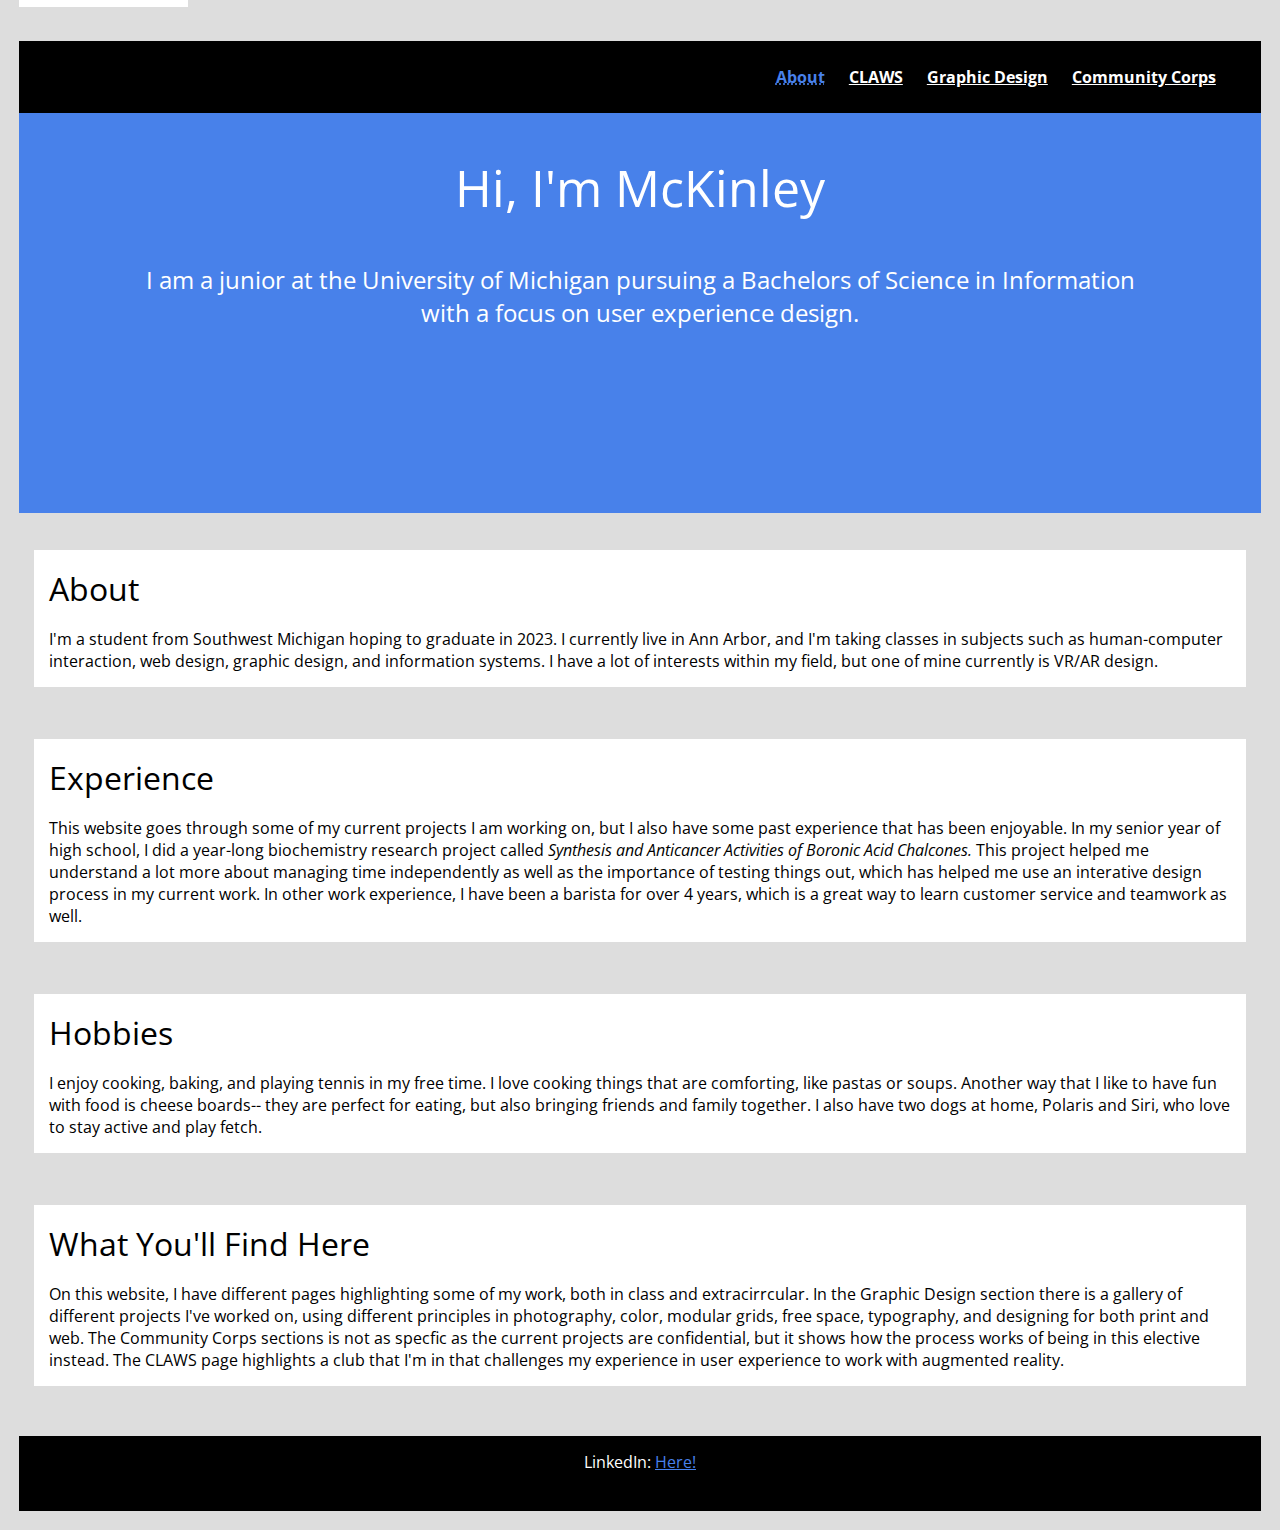
==== index.html @ 68702f16 "Add files via upload" ====
<!DOCTYPE html>
<html lang="en">
  <head>
    <meta charset="utf-8">
    <meta name="viewport" content="width=device-width, initial-scale=1.0">
    <link rel="stylesheet" type="text/css" href="css/html5reset.css">
    <link rel="stylesheet" type="text/css" href= "css/style.css">
    <link href='https://fonts.googleapis.com/css?family=Open%20Sans' rel='stylesheet'>
    <title>McKinley Nadai</title>
  </head>
  <body>
    <div class="skip"><a href="#main">Skip to Main Content</a></div>
    <nav>
        <ul>
          <li><a href="index.html" id = "currentlink">About</a></li>
          <li><a href="claws.html">CLAWS</a></li>
          <li><a href="design.html">Graphic Design</a></li>
          <li><a href="community.html">Community Corps</a></li>
        </ul>
      </nav>
    <main class="container">
      
    <header id="main">
      <h1>Hi, I'm McKinley</h1>
      <p>I am a junior at the University of Michigan pursuing a Bachelors of Science in Information with a focus on user experience design. </p>
    </header>
    
    <div class="about-image">
      <img src="images/about.jpg" alt=""/>
    </div>
    
    <div class="text">
      <h2>About</h2>
      <p>I'm a student from Southwest Michigan hoping to graduate in 2023. I currently live in Ann Arbor, and I'm taking classes in subjects such as human-computer interaction, web design, graphic design, and information systems. 
        I have a lot of interests within my field, but one of mine currently is VR/AR design.
      </p>
    </div>

    <div class="method-image">
      <img src="images/method.jpg" alt=""/>
    </div>

    <div class="text">
      <h2>Experience</h2>
      <p>This website goes through some of my current projects I am working on, but I also have some past experience that has been enjoyable. In my senior year of high school, I did a year-long biochemistry research project called <i>Synthesis and Anticancer Activities of Boronic Acid Chalcones.</i> This project helped me understand a lot more about managing time independently as well as the importance of testing things out, which has helped me use an interative design process in my current work. 
      In other work experience, I have been a barista for over 4 years, which is a great way to learn customer service and teamwork as well.</p>
    </div>

    <div class="clients-image">
      <img src="images/clients.jpg" alt=""/>
    </div>

    <div class="text">
      <h2>Hobbies</h2>
      <p>I enjoy cooking, baking, and playing tennis in my free time. I love cooking things that are comforting, like pastas or soups. Another way that I like to have fun with food is cheese boards-- they are perfect for eating, but also bringing friends and family together. I also have two dogs at home, Polaris and Siri, who love to stay active and play fetch. </p>
    </div>

    <div class="contact-image">
      <img src="images/contact.jpg" alt=""/>
    </div>

    <div class="text">
      <h2>What You'll Find Here</h2>
      <p>On this website, I have different pages highlighting some of my work, both in class and extracirrcular. In the Graphic Design section there is a gallery of different projects I've worked on, using different principles in photography, color, modular grids, free space, typography, and designing for both print and web. The Community Corps sections is not as specfic as the current projects are confidential, but it shows how the process works of being in this elective instead. The CLAWS page highlights a club that I'm in that 
        challenges my experience in user experience to work with augmented reality. 
      </p>
    </div>
  </main>
    <footer>
      <p>LinkedIn: <a href= "https://www.linkedin.com/in/mckinley-nadai-840522220/">Here!</a></p>
    </footer>
  </body>
</html>
---- css/style.css ----
main {
  margin-bottom: 50px;
}

caption{
  margin:5px 0px;
}

.skip a{
  background: white;
  color: black;
  left: 0;
  padding: 6px;
  -webkit-transition: top 1s ease-out;
  transition: top 1s ease-out;
  z-index: 1;
  position: relative;
  bottom: 40px;
}

body{
  color: #000000;
  font-size: 16px;
  margin: 1.2em;
  background-size: cover ;
  background-position: center;
  font-family: 'Open Sans', sans-serif;
  background-color:#DDDDDD;
  background-repeat: no-repeat;
}


p{
  padding-top: 15px;
}

a{
  font-size: 16px;
  color: #4881ea;
}


h1{
  font-size: 50px;
  line-height: 1;
  padding: 50px 0;
  text-align: center;
}

h2{
  font-size: 32px;
  line-height: 1.5;
}

nav ul{
  list-style-type: none;
}

nav li{
  display: inline;
  padding-right: 20px;
}

nav{
  background-color: black;
  padding: 25px;    
  text-align: center;   
}

header p{
  color: white;
  font-size: 24px;
  padding: 0 100px;
  text-align: center;
}


nav a{
  color: white;
  font-weight: bold;
}

#currentlink {
  color:#4881ea;
  text-decoration-style: dotted;
}

.skip a:focus {
  position: relative;
  bottom: 0px;
}

.text {
  background-color: white;
  padding: 15px;
  margin: 15px;

}


header{
  color: white;
  background-color: #4881ea;
  min-height: 400px;
}

.claws {
  background-attachment: fixed; /* Parallax effect */
  background-position: center; /* Parallax effect */
  background-size: cover; /* Parallax effect */
  color: white;
  min-height: 400px; /* Parallax effect */
  background-image: url("../images/galaxy.jpg");
  background-repeat: no-repeat;
  margin-bottom: 10px;
}

#clawscontainer {
  display:grid;
  grid-template:  500px / 1fr;
}

.astronaut-image > img {
  width: 100%;
}

.research-image > img {
  width: 100%;
}

.gallery {
  display: flex;
  flex-wrap: wrap;
  padding: 5px;
}

footer{
  width:100%;
  background:#000000;
  text-align:center;
  color: #FFFFFF;
  min-height:75px;
  bottom: 0px;
  left:0px;
  right: 0px;
}

@media screen and (min-width: 768px){
  .clawscontainer{
    display: grid;
    grid-template-columns: 1fr 1fr;
    grid-template-rows: 500px 500px 500px;
  }

  nav{
    text-align: right;
  }
}
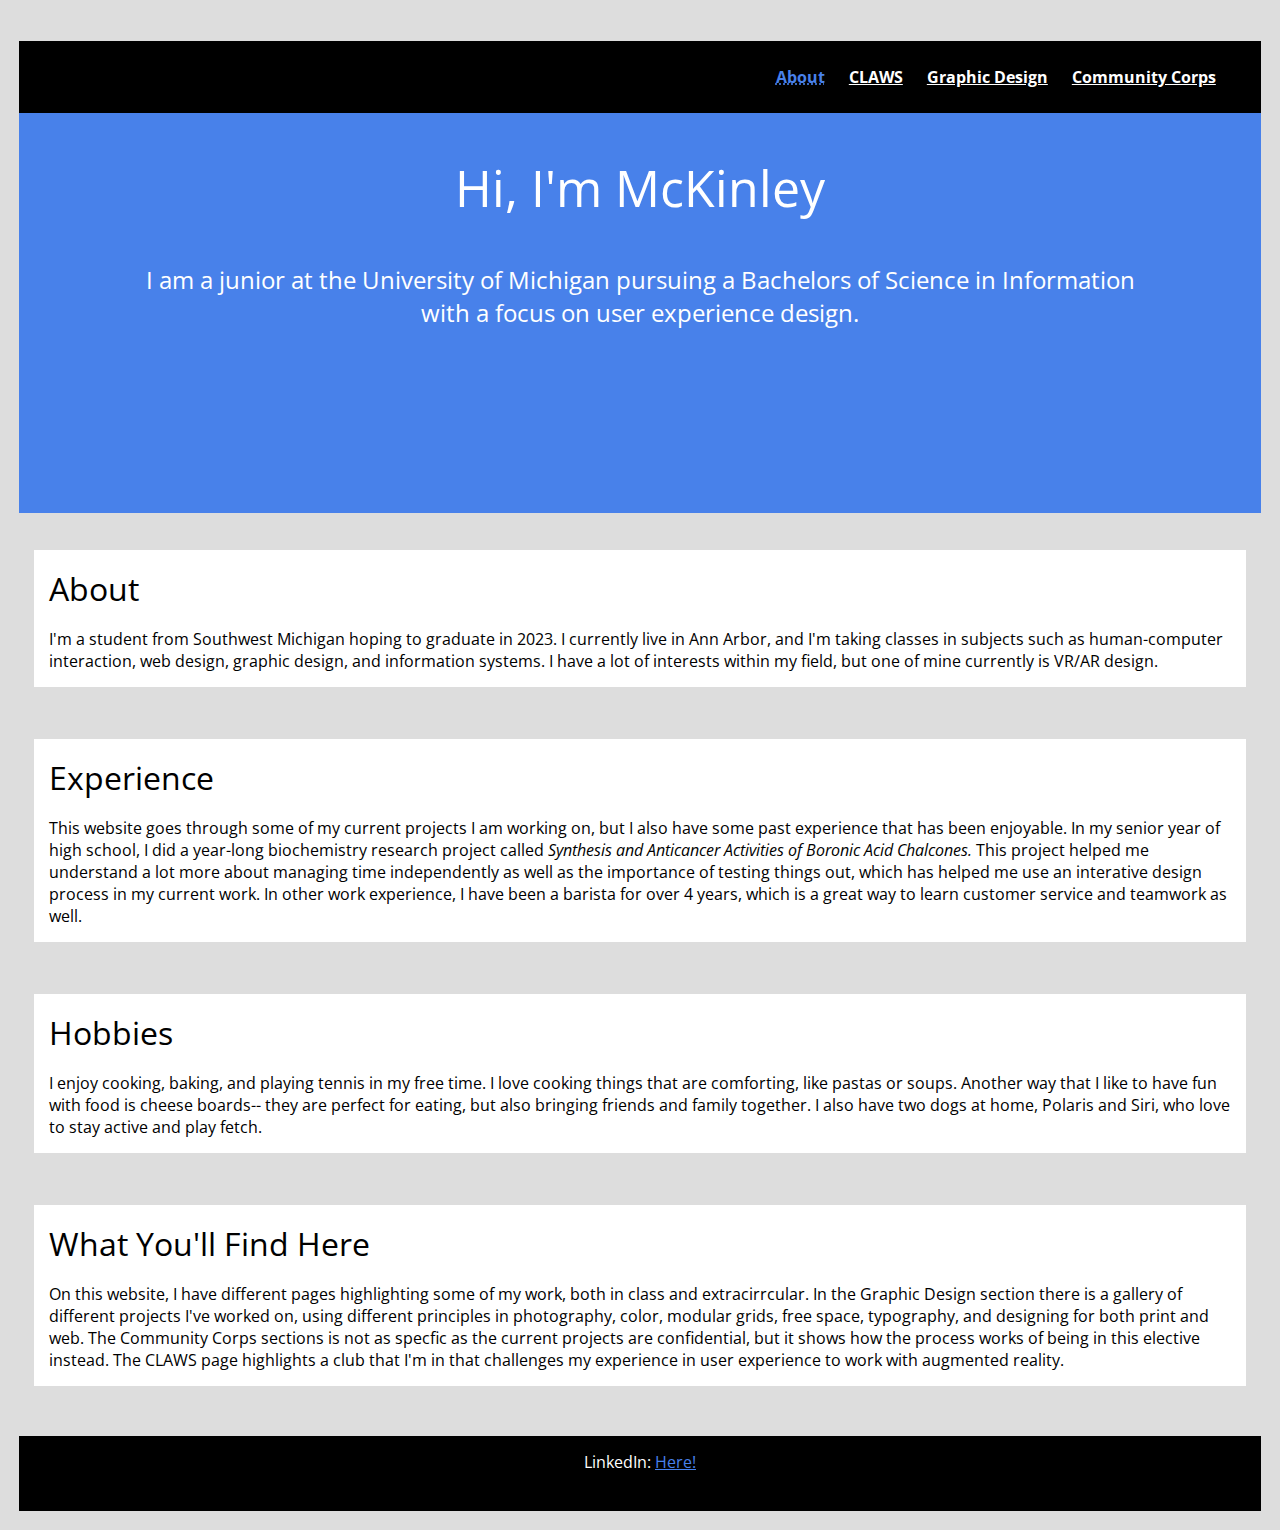
==== commit aca89108: "Add files via upload" ====
--- a/index.html
+++ b/index.html
@@ -6,6 +6,15 @@
     <link rel="stylesheet" type="text/css" href="css/html5reset.css">
     <link rel="stylesheet" type="text/css" href= "css/style.css">
     <link href='https://fonts.googleapis.com/css?family=Open%20Sans' rel='stylesheet'>
+    <!-- Global site tag (gtag.js) - Google Analytics -->
+    <script async src="https://www.googletagmanager.com/gtag/js?id=G-87RXY68PZ4"></script>
+    <script>
+    window.dataLayer = window.dataLayer || [];
+    function gtag(){dataLayer.push(arguments);}
+    gtag('js', new Date());
+
+    gtag('config', 'G-87RXY68PZ4');
+    </script>
     <title>McKinley Nadai</title>
   </head>
   <body>
--- a/css/style.css
+++ b/css/style.css
@@ -15,7 +15,7 @@
   transition: top 1s ease-out;
   z-index: 1;
   position: relative;
-  bottom: 40px;
+  bottom: 70px;
 }
 
 body{
@@ -113,6 +113,7 @@
   background-image: url("../images/galaxy.jpg");
   background-repeat: no-repeat;
   margin-bottom: 10px;
+  text-shadow: -1px 0 black, 0 1px black, 1px 0 black, 0 -1px black;
 }
 
 #clawscontainer {
@@ -132,6 +133,14 @@
   display: flex;
   flex-wrap: wrap;
   padding: 5px;
+}
+
+.communityimages {
+  text-align: center;
+}
+
+.communityimage {
+  border: 2px solid #4881ea;
 }
 
 footer{
@@ -155,4 +164,13 @@
   nav{
     text-align: right;
   }
+}
+
+@media (prefers-reduced-motion: reduce) {
+  .claws {
+    background-image: url("../images/galaxy.jpg");
+    background-repeat: no-repeat;
+    margin-bottom: 10px;
+  }
+
 }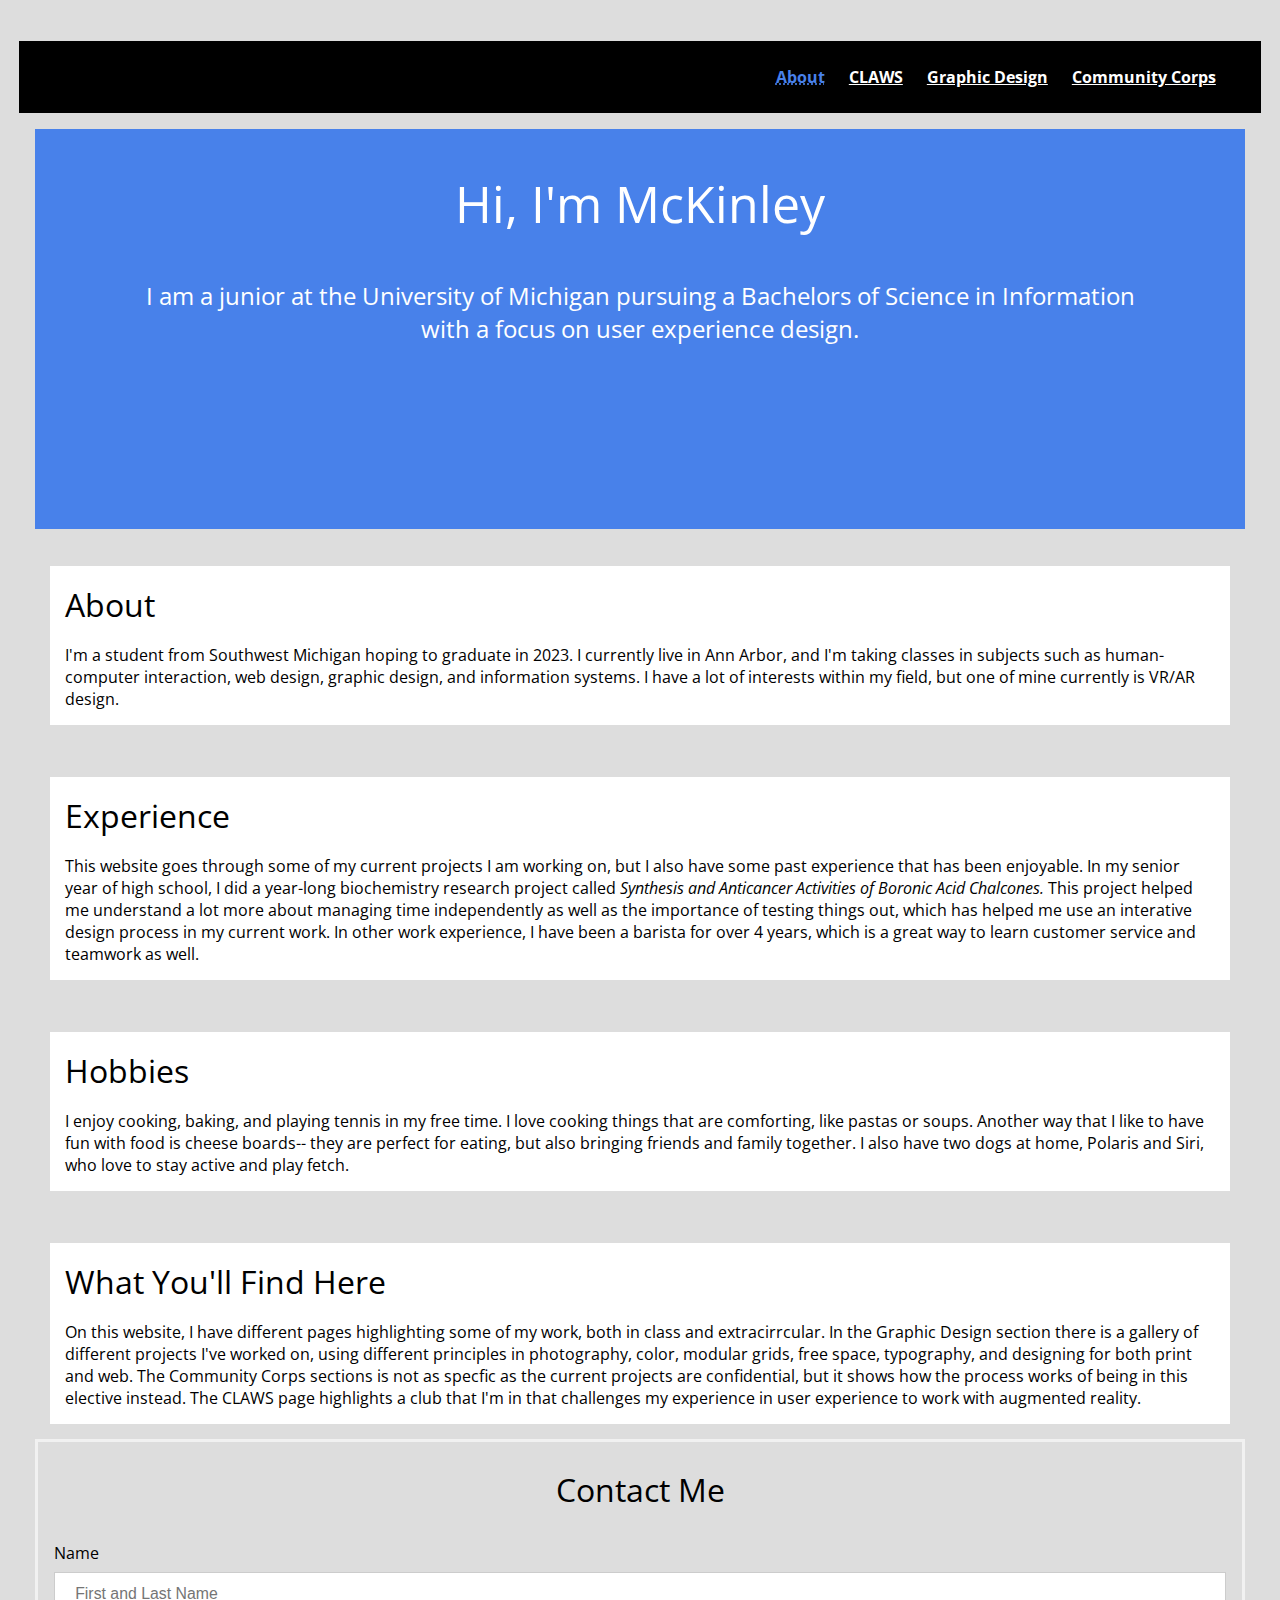
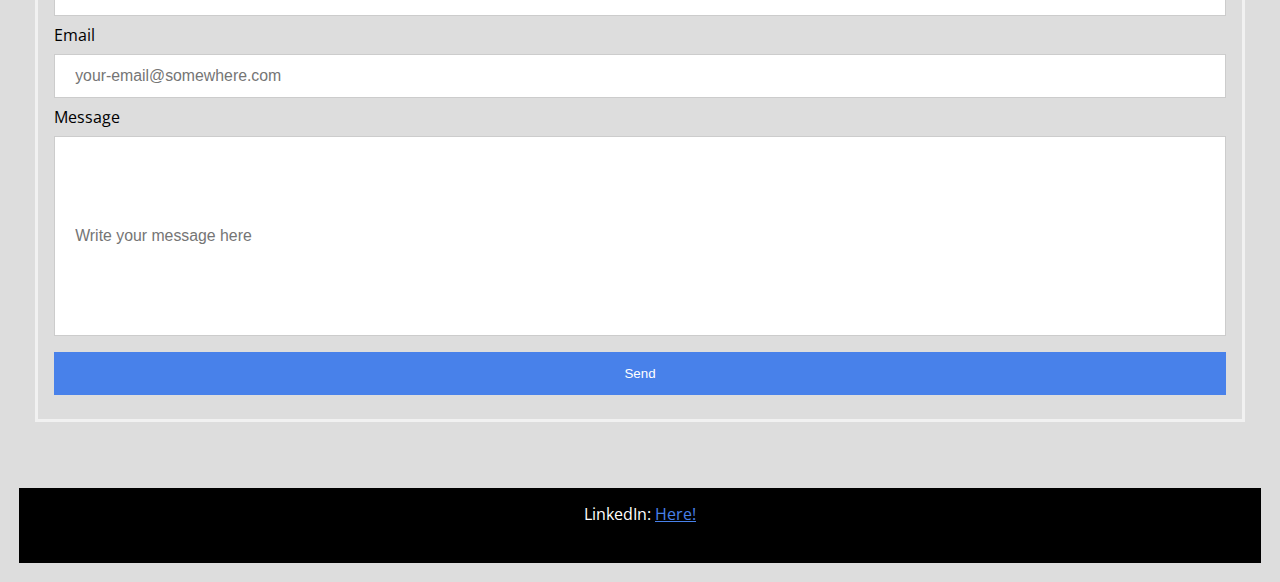
==== commit 02f4f56c: "contact form" ====
--- a/index.html
+++ b/index.html
@@ -74,6 +74,29 @@
         challenges my experience in user experience to work with augmented reality. 
       </p>
     </div>
+    <div class = "form">
+      <form action="action_page.php" method="post">
+        <div class="imgcontainer">
+          <h2>Contact Me</h2>
+        </div>
+      
+        <div class="container">
+          <label for="name"><b>Name</b></label>
+          <input type="text" placeholder="First and Last Name" name="name" required>
+      
+          <label for="em"><b>Email</b></label>
+          <input type="text" placeholder="your-email@somewhere.com" name="em" required pattern="[a-z0-9._%+-]+@[a-z0-9.-]+\.[a-z]{2,}$">
+
+          <label for ="message"><b>Message</b></label>
+          <input type = "textarea" placeholder ="Write your message here" name="message" rows ="4" cols="50" wrap="hard">
+      
+          <button type="submit">Send</button>
+        </div>
+      
+        
+      </form>
+
+    </div>
   </main>
     <footer>
       <p>LinkedIn: <a href= "https://www.linkedin.com/in/mckinley-nadai-840522220/">Here!</a></p>
--- a/css/style.css
+++ b/css/style.css
@@ -143,6 +143,57 @@
   border: 2px solid #4881ea;
 }
 
+/* Bordered form */
+form {
+  border: 3px solid #f1f1f1;
+}
+
+/* Full-width inputs */
+input {
+  width: 100%;
+  padding: 12px 20px;
+  margin: 8px 0;
+  display: inline-block;
+  border: 1px solid #ccc;
+  box-sizing: border-box;
+}
+
+input[type=textarea] {
+  height: 200px;
+  text-align: left;
+  line-height: 20px;
+}
+
+/* Set a style for all buttons */
+button {
+  background-color: #4881ea;
+  color: white;
+  padding: 14px 20px;
+  margin: 8px 0;
+  border: none;
+  cursor: pointer;
+  width: 100%;
+}
+
+/* Add a hover effect for buttons */
+button:hover {
+  opacity: 0.8;
+}
+
+
+/* Center the avatar image inside this container */
+.imgcontainer {
+  text-align: center;
+  margin: 24px 0 12px 0;
+}
+
+
+/* Add padding to containers */
+.container {
+  padding: 16px;
+}
+
+
 footer{
   width:100%;
   background:#000000;
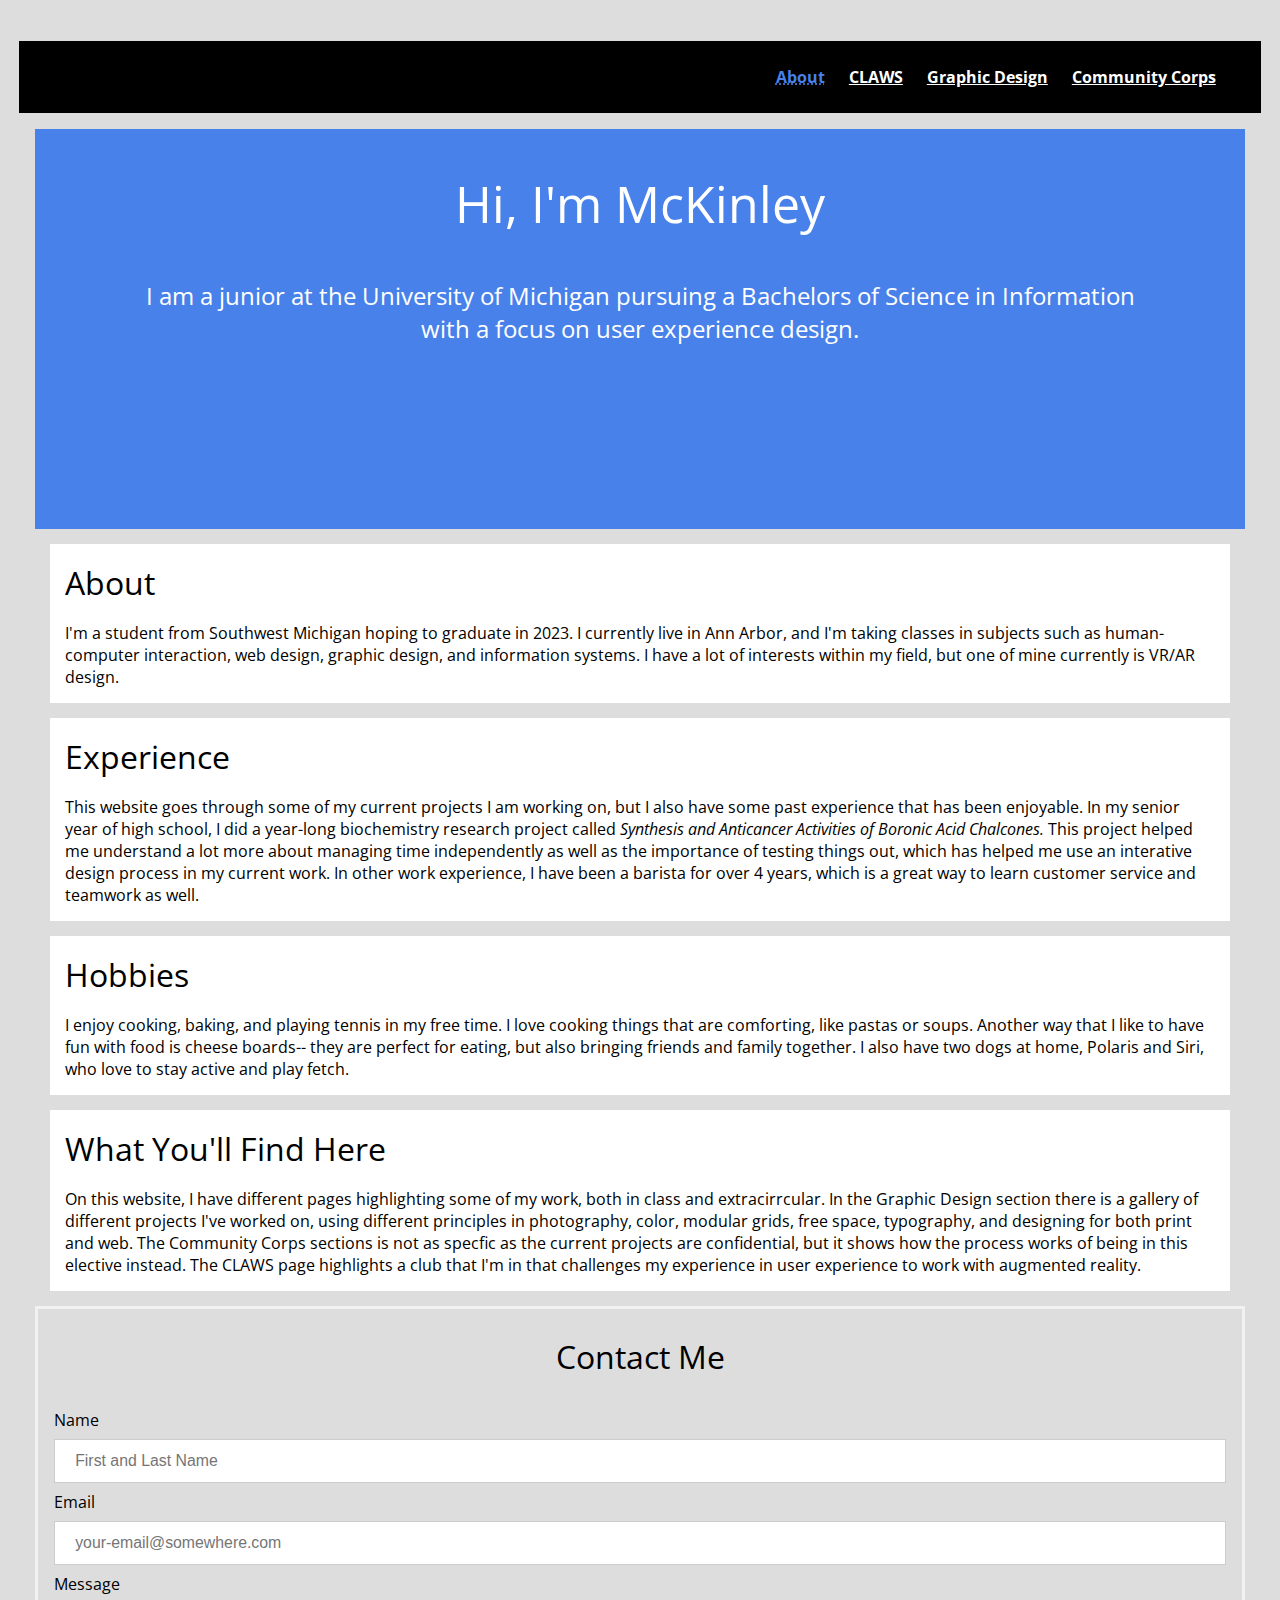
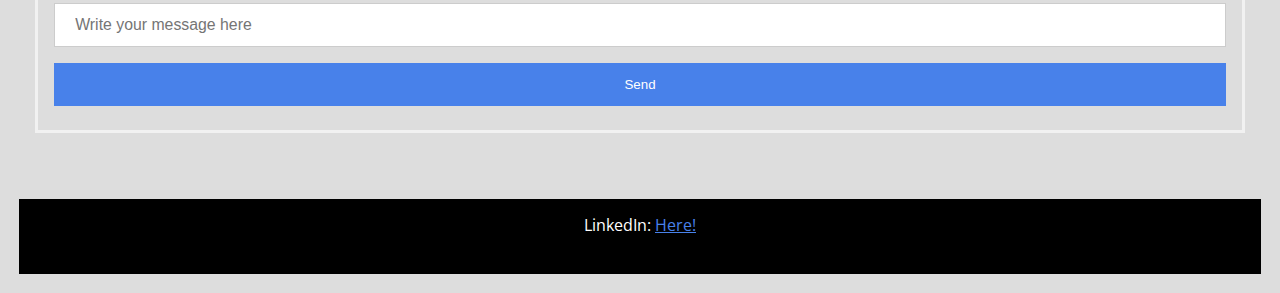
==== commit dfe7f00f: "contact form connected" ====
--- a/index.html
+++ b/index.html
@@ -34,48 +34,40 @@
       <p>I am a junior at the University of Michigan pursuing a Bachelors of Science in Information with a focus on user experience design. </p>
     </header>
     
-    <div class="about-image">
-      <img src="images/about.jpg" alt=""/>
-    </div>
+   
     
-    <div class="text">
+    <div class="aboutmetext">
       <h2>About</h2>
       <p>I'm a student from Southwest Michigan hoping to graduate in 2023. I currently live in Ann Arbor, and I'm taking classes in subjects such as human-computer interaction, web design, graphic design, and information systems. 
         I have a lot of interests within my field, but one of mine currently is VR/AR design.
       </p>
     </div>
 
-    <div class="method-image">
-      <img src="images/method.jpg" alt=""/>
-    </div>
+  
 
-    <div class="text">
+    <div class="aboutmetext">
       <h2>Experience</h2>
       <p>This website goes through some of my current projects I am working on, but I also have some past experience that has been enjoyable. In my senior year of high school, I did a year-long biochemistry research project called <i>Synthesis and Anticancer Activities of Boronic Acid Chalcones.</i> This project helped me understand a lot more about managing time independently as well as the importance of testing things out, which has helped me use an interative design process in my current work. 
       In other work experience, I have been a barista for over 4 years, which is a great way to learn customer service and teamwork as well.</p>
     </div>
 
-    <div class="clients-image">
-      <img src="images/clients.jpg" alt=""/>
-    </div>
 
-    <div class="text">
+
+    <div class="aboutmetext">
       <h2>Hobbies</h2>
       <p>I enjoy cooking, baking, and playing tennis in my free time. I love cooking things that are comforting, like pastas or soups. Another way that I like to have fun with food is cheese boards-- they are perfect for eating, but also bringing friends and family together. I also have two dogs at home, Polaris and Siri, who love to stay active and play fetch. </p>
     </div>
 
-    <div class="contact-image">
-      <img src="images/contact.jpg" alt=""/>
-    </div>
+  
 
-    <div class="text">
+    <div class="aboutmetext">
       <h2>What You'll Find Here</h2>
       <p>On this website, I have different pages highlighting some of my work, both in class and extracirrcular. In the Graphic Design section there is a gallery of different projects I've worked on, using different principles in photography, color, modular grids, free space, typography, and designing for both print and web. The Community Corps sections is not as specfic as the current projects are confidential, but it shows how the process works of being in this elective instead. The CLAWS page highlights a club that I'm in that 
         challenges my experience in user experience to work with augmented reality. 
       </p>
     </div>
     <div class = "form">
-      <form action="action_page.php" method="post">
+      <form action="https://formspree.io/f/moqrqevq" method="post">
         <div class="imgcontainer">
           <h2>Contact Me</h2>
         </div>
@@ -88,7 +80,7 @@
           <input type="text" placeholder="your-email@somewhere.com" name="em" required pattern="[a-z0-9._%+-]+@[a-z0-9.-]+\.[a-z]{2,}$">
 
           <label for ="message"><b>Message</b></label>
-          <input type = "textarea" placeholder ="Write your message here" name="message" rows ="4" cols="50" wrap="hard">
+          <input type = "text" placeholder ="Write your message here" name="message">
       
           <button type="submit">Send</button>
         </div>
--- a/css/style.css
+++ b/css/style.css
@@ -97,6 +97,11 @@
 
 }
 
+.aboutmetext {
+  background-color: white;
+  padding: 15px;
+  margin: 15px;
+}
 
 header{
   color: white;
@@ -141,14 +146,16 @@
 
 .communityimage {
   border: 2px solid #4881ea;
-}
-
-/* Bordered form */
+  width: 500px;
+  height:300px;
+}
+
+
 form {
   border: 3px solid #f1f1f1;
 }
 
-/* Full-width inputs */
+
 input {
   width: 100%;
   padding: 12px 20px;
@@ -158,13 +165,7 @@
   box-sizing: border-box;
 }
 
-input[type=textarea] {
-  height: 200px;
-  text-align: left;
-  line-height: 20px;
-}
-
-/* Set a style for all buttons */
+
 button {
   background-color: #4881ea;
   color: white;
@@ -175,24 +176,55 @@
   width: 100%;
 }
 
-/* Add a hover effect for buttons */
+
 button:hover {
   opacity: 0.8;
 }
 
 
-/* Center the avatar image inside this container */
 .imgcontainer {
   text-align: center;
   margin: 24px 0 12px 0;
 }
 
-
-/* Add padding to containers */
 .container {
   padding: 16px;
 }
 
+.flip-card-inner {
+  position: relative;
+  width: 100%;
+  height: 100%;
+  text-align: center;
+  transition: transform 0.8s;
+  transform-style: preserve-3d;
+  margin: 0 auto;
+}
+
+.flip-card {
+  background-color: transparent;
+  width: 500px;
+  height: 300px;
+  border: 1px solid #4881ea;
+  perspective: 1000px;
+}
+
+.flip-card-front, .flip-card-back {
+  position: absolute;
+  width: 100%;
+  height: 100%;
+  backface-visibility: hidden;
+}
+
+.flip-card:hover .flip-card-inner {
+  transform: rotateY(180deg);
+}
+
+.flip-card-back {
+  background-color: #4881ea;
+  color: white;
+  transform: rotateY(180deg);
+}
 
 footer{
   width:100%;
@@ -223,5 +255,24 @@
     background-repeat: no-repeat;
     margin-bottom: 10px;
   }
-
+  .aboutmetext {
+    animation: none;
+  }
+}
+
+@keyframes animation {
+  from {
+    opacity: 0;
+  }
+  to {
+    opacity: 1;
+  }
+}
+
+@media (prefers-reduced-motion: no-preference) {
+  .aboutmetext {
+    animation-name: animation;
+    animation-duration: 5s;
+    animation-iteration-count: 1;
+  }
 }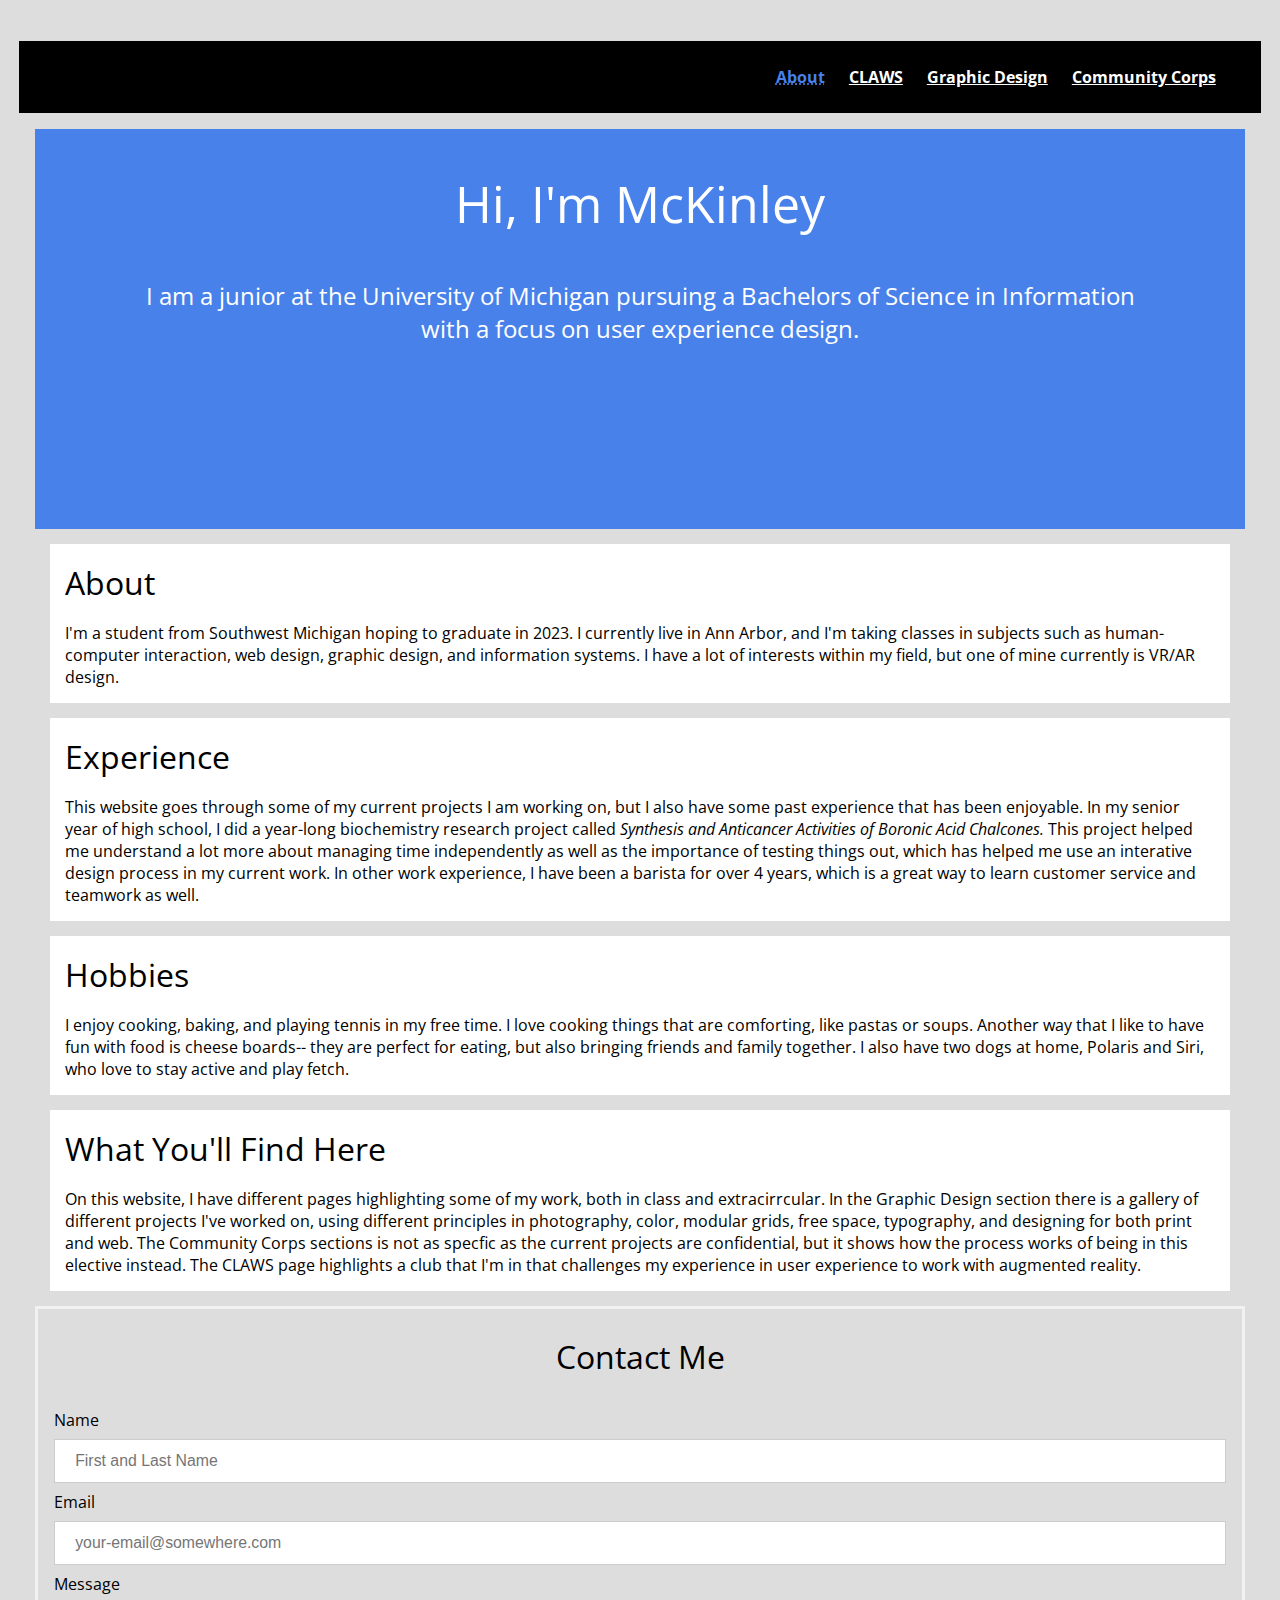
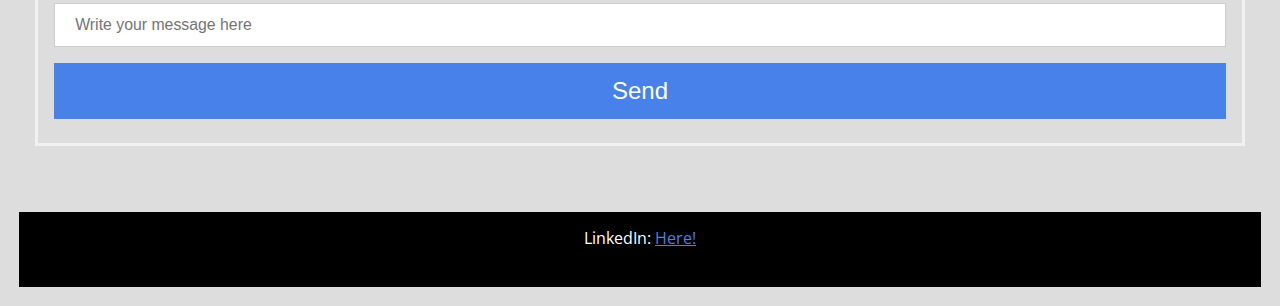
==== commit bde8ebcd: "contrast errors and orhpahned label" ====
--- a/index.html
+++ b/index.html
@@ -74,13 +74,13 @@
       
         <div class="container">
           <label for="name"><b>Name</b></label>
-          <input type="text" placeholder="First and Last Name" name="name" required>
+          <input type="text" placeholder="First and Last Name" id="name" required>
       
           <label for="em"><b>Email</b></label>
-          <input type="text" placeholder="your-email@somewhere.com" name="em" required pattern="[a-z0-9._%+-]+@[a-z0-9.-]+\.[a-z]{2,}$">
+          <input type="text" placeholder="your-email@somewhere.com" id="em" required pattern="[a-z0-9._%+-]+@[a-z0-9.-]+\.[a-z]{2,}$">
 
           <label for ="message"><b>Message</b></label>
-          <input type = "text" placeholder ="Write your message here" name="message">
+          <input type = "text" placeholder ="Write your message here" id="message">
       
           <button type="submit">Send</button>
         </div>
--- a/css/style.css
+++ b/css/style.css
@@ -126,9 +126,7 @@
   grid-template:  500px / 1fr;
 }
 
-.astronaut-image > img {
-  width: 100%;
-}
+
 
 .research-image > img {
   width: 100%;
@@ -174,6 +172,7 @@
   border: none;
   cursor: pointer;
   width: 100%;
+  font-size: 24px;
 }
 
 
@@ -191,40 +190,7 @@
   padding: 16px;
 }
 
-.flip-card-inner {
-  position: relative;
-  width: 100%;
-  height: 100%;
-  text-align: center;
-  transition: transform 0.8s;
-  transform-style: preserve-3d;
-  margin: 0 auto;
-}
-
-.flip-card {
-  background-color: transparent;
-  width: 500px;
-  height: 300px;
-  border: 1px solid #4881ea;
-  perspective: 1000px;
-}
-
-.flip-card-front, .flip-card-back {
-  position: absolute;
-  width: 100%;
-  height: 100%;
-  backface-visibility: hidden;
-}
-
-.flip-card:hover .flip-card-inner {
-  transform: rotateY(180deg);
-}
-
-.flip-card-back {
-  background-color: #4881ea;
-  color: white;
-  transform: rotateY(180deg);
-}
+
 
 footer{
   width:100%;
@@ -275,4 +241,8 @@
     animation-duration: 5s;
     animation-iteration-count: 1;
   }
+}
+
+@media screen and (min-width: 992px){
+  
 }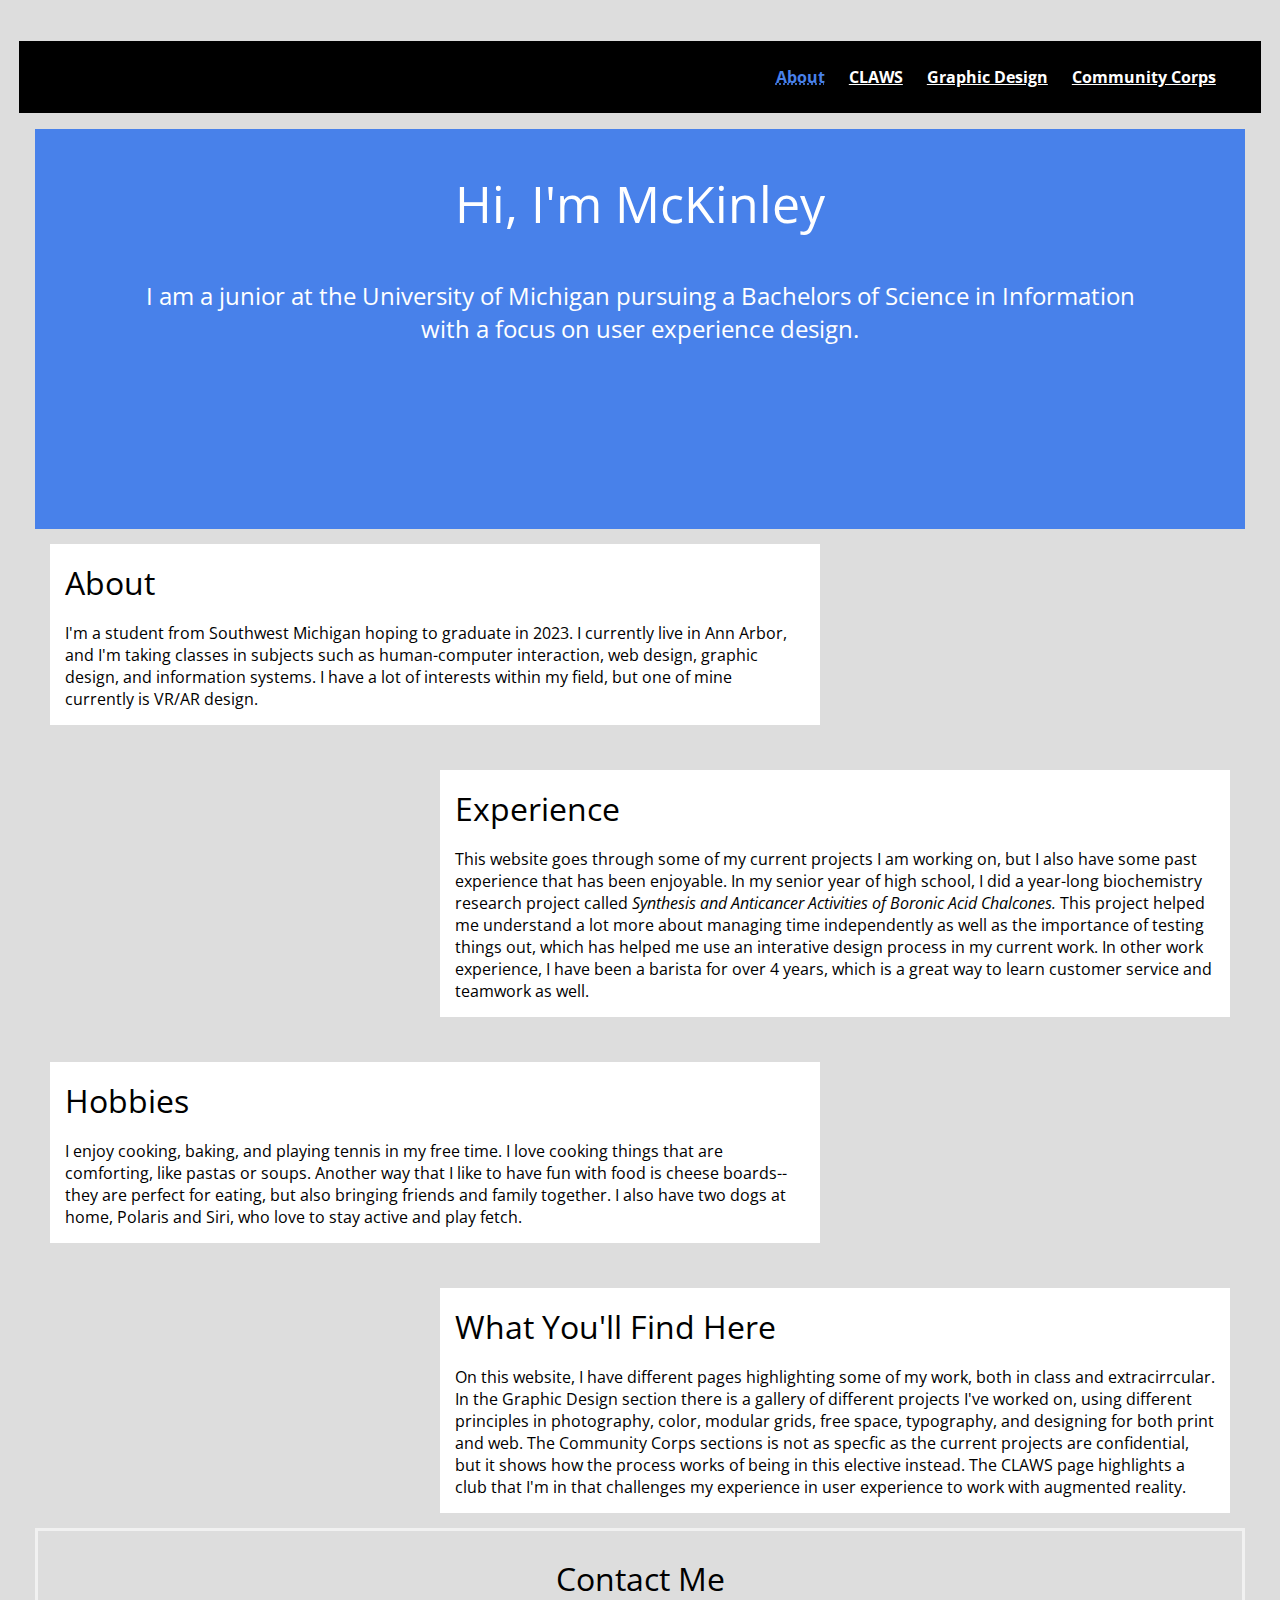
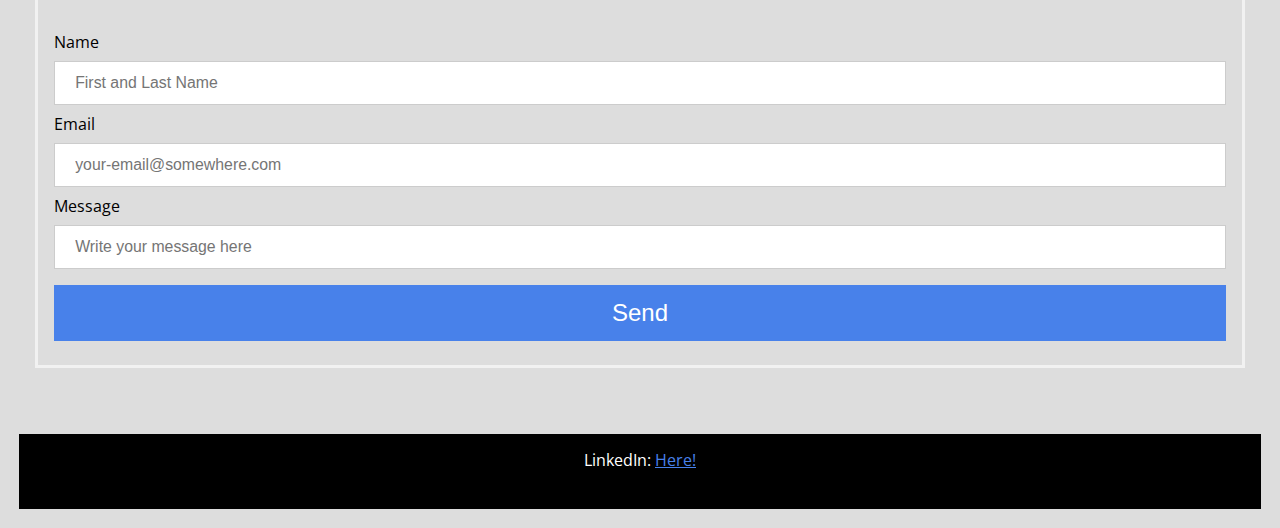
==== commit 319fa33c: "grid" ====
--- a/index.html
+++ b/index.html
@@ -35,8 +35,8 @@
     </header>
     
    
-    
-    <div class="aboutmetext">
+    <div id ="aboutmecontainer">
+    <div class="aboutmetext" id ="aboutsec">
       <h2>About</h2>
       <p>I'm a student from Southwest Michigan hoping to graduate in 2023. I currently live in Ann Arbor, and I'm taking classes in subjects such as human-computer interaction, web design, graphic design, and information systems. 
         I have a lot of interests within my field, but one of mine currently is VR/AR design.
@@ -45,7 +45,7 @@
 
   
 
-    <div class="aboutmetext">
+    <div class="aboutmetext" id = "experience">
       <h2>Experience</h2>
       <p>This website goes through some of my current projects I am working on, but I also have some past experience that has been enjoyable. In my senior year of high school, I did a year-long biochemistry research project called <i>Synthesis and Anticancer Activities of Boronic Acid Chalcones.</i> This project helped me understand a lot more about managing time independently as well as the importance of testing things out, which has helped me use an interative design process in my current work. 
       In other work experience, I have been a barista for over 4 years, which is a great way to learn customer service and teamwork as well.</p>
@@ -53,19 +53,20 @@
 
 
 
-    <div class="aboutmetext">
+    <div class="aboutmetext" id = "hobbies">
       <h2>Hobbies</h2>
       <p>I enjoy cooking, baking, and playing tennis in my free time. I love cooking things that are comforting, like pastas or soups. Another way that I like to have fun with food is cheese boards-- they are perfect for eating, but also bringing friends and family together. I also have two dogs at home, Polaris and Siri, who love to stay active and play fetch. </p>
     </div>
-
+  
   
 
-    <div class="aboutmetext">
+    <div class="aboutmetext" id = "intro">
       <h2>What You'll Find Here</h2>
       <p>On this website, I have different pages highlighting some of my work, both in class and extracirrcular. In the Graphic Design section there is a gallery of different projects I've worked on, using different principles in photography, color, modular grids, free space, typography, and designing for both print and web. The Community Corps sections is not as specfic as the current projects are confidential, but it shows how the process works of being in this elective instead. The CLAWS page highlights a club that I'm in that 
         challenges my experience in user experience to work with augmented reality. 
       </p>
     </div>
+  </div>
     <div class = "form">
       <form action="https://formspree.io/f/moqrqevq" method="post">
         <div class="imgcontainer">
--- a/css/style.css
+++ b/css/style.css
@@ -118,15 +118,45 @@
   background-image: url("../images/galaxy.jpg");
   background-repeat: no-repeat;
   margin-bottom: 10px;
-  text-shadow: -1px 0 black, 0 1px black, 1px 0 black, 0 -1px black;
-}
-
+  text-shadow: -2px 0 black, 0 2px black, 2px 0 black, 0 -2px black;
+}
 #clawscontainer {
-  display:grid;
-  grid-template:  500px / 1fr;
-}
-
-
+  display: grid;
+  grid-template: auto/ auto auto auto auto auto auto;
+}
+
+.astronaut-image{
+  grid-column: 1 /span 1;
+  grid-row: 1/ span 1;
+}
+
+#about{
+  grid-column: 1 /span 1;
+  grid-row: 2/span 1;
+}
+
+#tech {
+  grid-column: 1/span 1;
+  grid-row: 4/ span 1;
+}
+.tech-image {
+  grid-column: 1/ span 1;
+  grid-row: 3/ span 1;
+}
+#role {
+  grid-column: 1/ span 1;
+  grid-row: 6/ span 1;
+
+}
+.research-image {
+  grid-column: 1/ span 1;
+  grid-row: 5/ span 1;
+}
+
+.astronaut-image > img {
+  width:100%;
+  overflow:hidden;
+}
 
 .research-image > img {
   width: 100%;
@@ -190,7 +220,16 @@
   padding: 16px;
 }
 
-
+#aboutmecontainer {
+  display:grid;
+  grid-template-rows: auto auto auto auto;
+  grid-template-columns: auto;
+  grid-row-gap: 15px;
+}
+#aboutmesec{
+  grid-column: 1/span 1;
+  grid-row: 1/span1;
+}
 
 footer{
   width:100%;
@@ -204,10 +243,66 @@
 }
 
 @media screen and (min-width: 768px){
-  .clawscontainer{
+  #clawscontainer{
     display: grid;
-    grid-template-columns: 1fr 1fr;
+    grid-template-columns: 1fr 1fr 1fr;
     grid-template-rows: 500px 500px 500px;
+  }
+  .astronaut-image{
+    grid-column: 1 /span 3;
+    grid-row: 1/ span 1;
+  
+  }
+
+  #about{
+    grid-column: -1 /span 1;
+    grid-row: 1/span 1;
+  }
+
+  #tech {
+    grid-column: 1/span 1;
+    grid-row: 2/ span 1;
+  }
+  .tech-image {
+    grid-column: 1/ span 3;
+    grid-row: 2/ span 1;
+  }
+  #role {
+    grid-column: 1/ span 1;
+    grid-row: 3/ span 1;
+
+  }
+  .research-image {
+    grid-column: 1/ span 3;
+    grid-row: 3/ span 1;
+  }
+
+  .astronaut-image > img {
+    width:100%;
+    overflow:hidden;
+  }
+
+  #aboutmecontainer {
+    display:grid;
+    grid-template-rows: auto auto;
+    grid-template-columns: auto auto;
+    grid-row-gap: 15px;
+  }
+  #aboutmesec{
+    grid-column: 1/span 1;
+    grid-row: 1/span1;
+  }
+  #experience{
+    grid-column: 1/span 1;
+    grid-row: 1/span1;
+  }
+  #hobbies{
+    grid-column: 1/span 1;
+    grid-row: 1/span1;
+  }
+  #intro{
+    grid-column: 1/span 1;
+    grid-row: 1/span1;
   }
 
   nav{
@@ -244,5 +339,26 @@
 }
 
 @media screen and (min-width: 992px){
-  
+  #aboutmecontainer {
+    display:grid;
+    grid-template-rows: auto auto auto auto;
+    grid-template-columns: auto auto auto;
+    grid-row-gap: 15px;
+  }
+  #aboutsec{
+    grid-column: 1/span 2;
+    grid-row: 1/span 1;
+  }
+  #experience {
+    grid-column: 2/span 2;
+    grid-row: 2/span 1;
+  }
+  #hobbies {
+    grid-column: 1/span 2;
+    grid-row: 3/span 1;
+  }
+  #intro{
+    grid-column: 2/span 2;
+    grid-row: 4/span 1;
+  }
 }